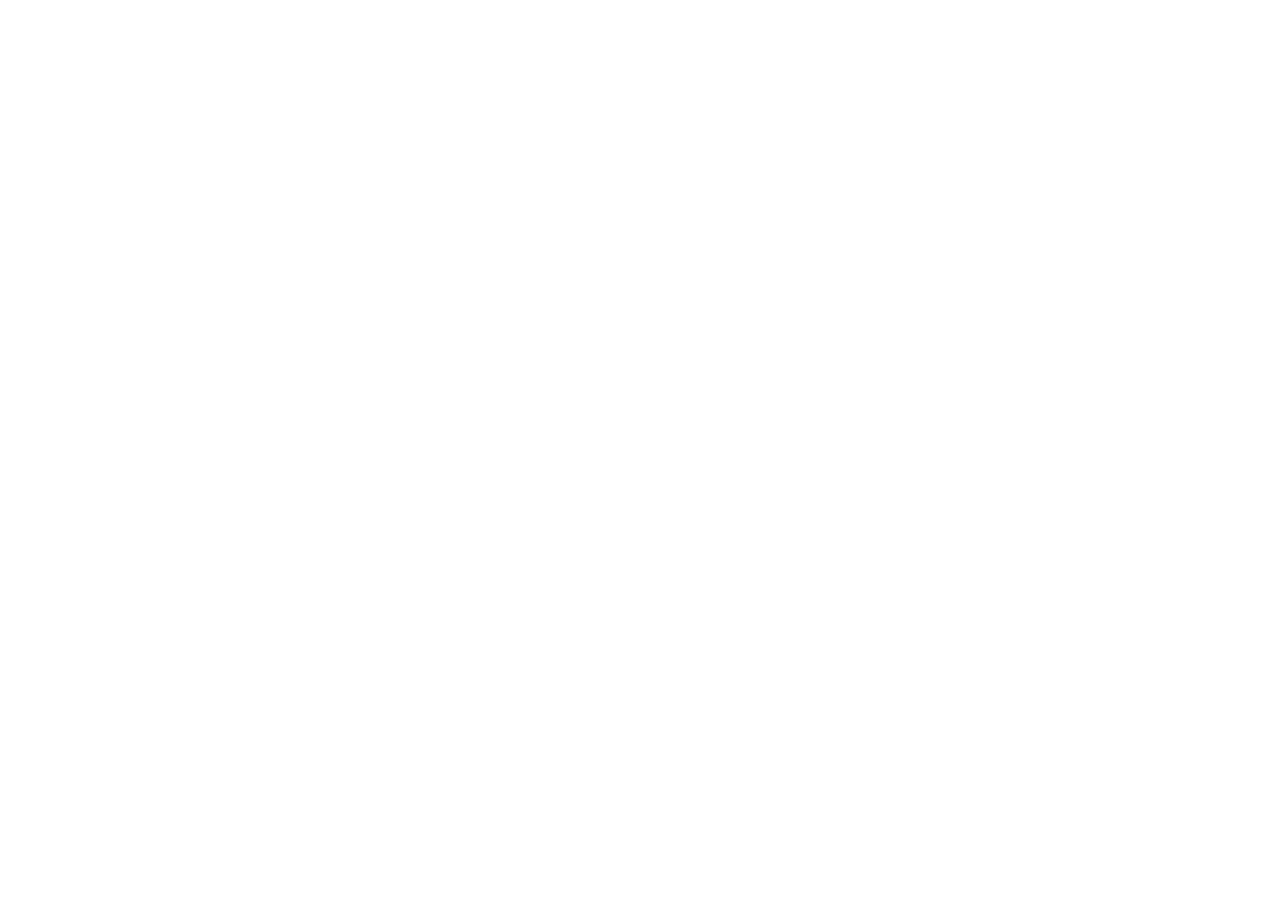
==== login.html @ 01aeedef "新建了大事件项目" ====
<!DOCTYPE html>
<html lang="en">

<head>
    <meta charset="UTF-8">
    <meta http-equiv="X-UA-Compatible" content="IE=edge">
    <meta name="viewport" content="width=device-width, initial-scale=1.0">
    <title>大事件</title>
    <!-- <link rel="stylesheet" href="assets/lib/layui/css/layui.css"> -->
    <link rel="stylesheet" href="/assets/css/login.css">
</head>

<body>


</body>

</html>
---- assets/lib/layui/css/layui.css ----
/** layui-v2.5.5 MIT License By https://www.layui.com */
 .layui-inline,img{display:inline-block;vertical-align:middle}h1,h2,h3,h4,h5,h6{font-weight:400}.layui-edge,.layui-header,.layui-inline,.layui-main{position:relative}.layui-body,.layui-edge,.layui-elip{overflow:hidden}.layui-btn,.layui-edge,.layui-inline,img{vertical-align:middle}.layui-btn,.layui-disabled,.layui-icon,.layui-unselect{-moz-user-select:none;-webkit-user-select:none;-ms-user-select:none}.layui-elip,.layui-form-checkbox span,.layui-form-pane .layui-form-label{text-overflow:ellipsis;white-space:nowrap}.layui-breadcrumb,.layui-tree-btnGroup{visibility:hidden}blockquote,body,button,dd,div,dl,dt,form,h1,h2,h3,h4,h5,h6,input,li,ol,p,pre,td,textarea,th,ul{margin:0;padding:0;-webkit-tap-highlight-color:rgba(0,0,0,0)}a:active,a:hover{outline:0}img{border:none}li{list-style:none}table{border-collapse:collapse;border-spacing:0}h4,h5,h6{font-size:100%}button,input,optgroup,option,select,textarea{font-family:inherit;font-size:inherit;font-style:inherit;font-weight:inherit;outline:0}pre{white-space:pre-wrap;white-space:-moz-pre-wrap;white-space:-pre-wrap;white-space:-o-pre-wrap;word-wrap:break-word}body{line-height:24px;font:14px Helvetica Neue,Helvetica,PingFang SC,Tahoma,Arial,sans-serif}hr{height:1px;margin:10px 0;border:0;clear:both}a{color:#333;text-decoration:none}a:hover{color:#777}a cite{font-style:normal;*cursor:pointer}.layui-border-box,.layui-border-box *{box-sizing:border-box}.layui-box,.layui-box *{box-sizing:content-box}.layui-clear{clear:both;*zoom:1}.layui-clear:after{content:'\20';clear:both;*zoom:1;display:block;height:0}.layui-inline{*display:inline;*zoom:1}.layui-edge{display:inline-block;width:0;height:0;border-width:6px;border-style:dashed;border-color:transparent}.layui-edge-top{top:-4px;border-bottom-color:#999;border-bottom-style:solid}.layui-edge-right{border-left-color:#999;border-left-style:solid}.layui-edge-bottom{top:2px;border-top-color:#999;border-top-style:solid}.layui-edge-left{border-right-color:#999;border-right-style:solid}.layui-disabled,.layui-disabled:hover{color:#d2d2d2!important;cursor:not-allowed!important}.layui-circle{border-radius:100%}.layui-show{display:block!important}.layui-hide{display:none!important}@font-face{font-family:layui-icon;src:url(../font/iconfont.eot?v=250);src:url(../font/iconfont.eot?v=250#iefix) format('embedded-opentype'),url(../font/iconfont.woff2?v=250) format('woff2'),url(../font/iconfont.woff?v=250) format('woff'),url(../font/iconfont.ttf?v=250) format('truetype'),url(../font/iconfont.svg?v=250#layui-icon) format('svg')}.layui-icon{font-family:layui-icon!important;font-size:16px;font-style:normal;-webkit-font-smoothing:antialiased;-moz-osx-font-smoothing:grayscale}.layui-icon-reply-fill:before{content:"\e611"}.layui-icon-set-fill:before{content:"\e614"}.layui-icon-menu-fill:before{content:"\e60f"}.layui-icon-search:before{content:"\e615"}.layui-icon-share:before{content:"\e641"}.layui-icon-set-sm:before{content:"\e620"}.layui-icon-engine:before{content:"\e628"}.layui-icon-close:before{content:"\1006"}.layui-icon-close-fill:before{content:"\1007"}.layui-icon-chart-screen:before{content:"\e629"}.layui-icon-star:before{content:"\e600"}.layui-icon-circle-dot:before{content:"\e617"}.layui-icon-chat:before{content:"\e606"}.layui-icon-release:before{content:"\e609"}.layui-icon-list:before{content:"\e60a"}.layui-icon-chart:before{content:"\e62c"}.layui-icon-ok-circle:before{content:"\1005"}.layui-icon-layim-theme:before{content:"\e61b"}.layui-icon-table:before{content:"\e62d"}.layui-icon-right:before{content:"\e602"}.layui-icon-left:before{content:"\e603"}.layui-icon-cart-simple:before{content:"\e698"}.layui-icon-face-cry:before{content:"\e69c"}.layui-icon-face-smile:before{content:"\e6af"}.layui-icon-survey:before{content:"\e6b2"}.layui-icon-tree:before{content:"\e62e"}.layui-icon-upload-circle:before{content:"\e62f"}.layui-icon-add-circle:before{content:"\e61f"}.layui-icon-download-circle:before{content:"\e601"}.layui-icon-templeate-1:before{content:"\e630"}.layui-icon-util:before{content:"\e631"}.layui-icon-face-surprised:before{content:"\e664"}.layui-icon-edit:before{content:"\e642"}.layui-icon-speaker:before{content:"\e645"}.layui-icon-down:before{content:"\e61a"}.layui-icon-file:before{content:"\e621"}.layui-icon-layouts:before{content:"\e632"}.layui-icon-rate-half:before{content:"\e6c9"}.layui-icon-add-circle-fine:before{content:"\e608"}.layui-icon-prev-circle:before{content:"\e633"}.layui-icon-read:before{content:"\e705"}.layui-icon-404:before{content:"\e61c"}.layui-icon-carousel:before{content:"\e634"}.layui-icon-help:before{content:"\e607"}.layui-icon-code-circle:before{content:"\e635"}.layui-icon-water:before{content:"\e636"}.layui-icon-username:before{content:"\e66f"}.layui-icon-find-fill:before{content:"\e670"}.layui-icon-about:before{content:"\e60b"}.layui-icon-location:before{content:"\e715"}.layui-icon-up:before{content:"\e619"}.layui-icon-pause:before{content:"\e651"}.layui-icon-date:before{content:"\e637"}.layui-icon-layim-uploadfile:before{content:"\e61d"}.layui-icon-delete:before{content:"\e640"}.layui-icon-play:before{content:"\e652"}.layui-icon-top:before{content:"\e604"}.layui-icon-friends:before{content:"\e612"}.layui-icon-refresh-3:before{content:"\e9aa"}.layui-icon-ok:before{content:"\e605"}.layui-icon-layer:before{content:"\e638"}.layui-icon-face-smile-fine:before{content:"\e60c"}.layui-icon-dollar:before{content:"\e659"}.layui-icon-group:before{content:"\e613"}.layui-icon-layim-download:before{content:"\e61e"}.layui-icon-picture-fine:before{content:"\e60d"}.layui-icon-link:before{content:"\e64c"}.layui-icon-diamond:before{content:"\e735"}.layui-icon-log:before{content:"\e60e"}.layui-icon-rate-solid:before{content:"\e67a"}.layui-icon-fonts-del:before{content:"\e64f"}.layui-icon-unlink:before{content:"\e64d"}.layui-icon-fonts-clear:before{content:"\e639"}.layui-icon-triangle-r:before{content:"\e623"}.layui-icon-circle:before{content:"\e63f"}.layui-icon-radio:before{content:"\e643"}.layui-icon-align-center:before{content:"\e647"}.layui-icon-align-right:before{content:"\e648"}.layui-icon-align-left:before{content:"\e649"}.layui-icon-loading-1:before{content:"\e63e"}.layui-icon-return:before{content:"\e65c"}.layui-icon-fonts-strong:before{content:"\e62b"}.layui-icon-upload:before{content:"\e67c"}.layui-icon-dialogue:before{content:"\e63a"}.layui-icon-video:before{content:"\e6ed"}.layui-icon-headset:before{content:"\e6fc"}.layui-icon-cellphone-fine:before{content:"\e63b"}.layui-icon-add-1:before{content:"\e654"}.layui-icon-face-smile-b:before{content:"\e650"}.layui-icon-fonts-html:before{content:"\e64b"}.layui-icon-form:before{content:"\e63c"}.layui-icon-cart:before{content:"\e657"}.layui-icon-camera-fill:before{content:"\e65d"}.layui-icon-tabs:before{content:"\e62a"}.layui-icon-fonts-code:before{content:"\e64e"}.layui-icon-fire:before{content:"\e756"}.layui-icon-set:before{content:"\e716"}.layui-icon-fonts-u:before{content:"\e646"}.layui-icon-triangle-d:before{content:"\e625"}.layui-icon-tips:before{content:"\e702"}.layui-icon-picture:before{content:"\e64a"}.layui-icon-more-vertical:before{content:"\e671"}.layui-icon-flag:before{content:"\e66c"}.layui-icon-loading:before{content:"\e63d"}.layui-icon-fonts-i:before{content:"\e644"}.layui-icon-refresh-1:before{content:"\e666"}.layui-icon-rmb:before{content:"\e65e"}.layui-icon-home:before{content:"\e68e"}.layui-icon-user:before{content:"\e770"}.layui-icon-notice:before{content:"\e667"}.layui-icon-login-weibo:before{content:"\e675"}.layui-icon-voice:before{content:"\e688"}.layui-icon-upload-drag:before{content:"\e681"}.layui-icon-login-qq:before{content:"\e676"}.layui-icon-snowflake:before{content:"\e6b1"}.layui-icon-file-b:before{content:"\e655"}.layui-icon-template:before{content:"\e663"}.layui-icon-auz:before{content:"\e672"}.layui-icon-console:before{content:"\e665"}.layui-icon-app:before{content:"\e653"}.layui-icon-prev:before{content:"\e65a"}.layui-icon-website:before{content:"\e7ae"}.layui-icon-next:before{content:"\e65b"}.layui-icon-component:before{content:"\e857"}.layui-icon-more:before{content:"\e65f"}.layui-icon-login-wechat:before{content:"\e677"}.layui-icon-shrink-right:before{content:"\e668"}.layui-icon-spread-left:before{content:"\e66b"}.layui-icon-camera:before{content:"\e660"}.layui-icon-note:before{content:"\e66e"}.layui-icon-refresh:before{content:"\e669"}.layui-icon-female:before{content:"\e661"}.layui-icon-male:before{content:"\e662"}.layui-icon-password:before{content:"\e673"}.layui-icon-senior:before{content:"\e674"}.layui-icon-theme:before{content:"\e66a"}.layui-icon-tread:before{content:"\e6c5"}.layui-icon-praise:before{content:"\e6c6"}.layui-icon-star-fill:before{content:"\e658"}.layui-icon-rate:before{content:"\e67b"}.layui-icon-template-1:before{content:"\e656"}.layui-icon-vercode:before{content:"\e679"}.layui-icon-cellphone:before{content:"\e678"}.layui-icon-screen-full:before{content:"\e622"}.layui-icon-screen-restore:before{content:"\e758"}.layui-icon-cols:before{content:"\e610"}.layui-icon-export:before{content:"\e67d"}.layui-icon-print:before{content:"\e66d"}.layui-icon-slider:before{content:"\e714"}.layui-icon-addition:before{content:"\e624"}.layui-icon-subtraction:before{content:"\e67e"}.layui-icon-service:before{content:"\e626"}.layui-icon-transfer:before{content:"\e691"}.layui-main{width:1140px;margin:0 auto}.layui-header{z-index:1000;height:60px}.layui-header a:hover{transition:all .5s;-webkit-transition:all .5s}.layui-side{position:fixed;left:0;top:0;bottom:0;z-index:999;width:200px;overflow-x:hidden}.layui-side-scroll{position:relative;width:220px;height:100%;overflow-x:hidden}.layui-body{position:absolute;left:200px;right:0;top:0;bottom:0;z-index:998;width:auto;overflow-y:auto;box-sizing:border-box}.layui-layout-body{overflow:hidden}.layui-layout-admin .layui-header{background-color:#23262E}.layui-layout-admin .layui-side{top:60px;width:200px;overflow-x:hidden}.layui-layout-admin .layui-body{position:fixed;top:60px;bottom:44px}.layui-layout-admin .layui-main{width:auto;margin:0 15px}.layui-layout-admin .layui-footer{position:fixed;left:200px;right:0;bottom:0;height:44px;line-height:44px;padding:0 15px;background-color:#eee}.layui-layout-admin .layui-logo{position:absolute;left:0;top:0;width:200px;height:100%;line-height:60px;text-align:center;color:#009688;font-size:16px}.layui-layout-admin .layui-header .layui-nav{background:0 0}.layui-layout-left{position:absolute!important;left:200px;top:0}.layui-layout-right{position:absolute!important;right:0;top:0}.layui-container{position:relative;margin:0 auto;padding:0 15px;box-sizing:border-box}.layui-fluid{position:relative;margin:0 auto;padding:0 15px}.layui-row:after,.layui-row:before{content:'';display:block;clear:both}.layui-col-lg1,.layui-col-lg10,.layui-col-lg11,.layui-col-lg12,.layui-col-lg2,.layui-col-lg3,.layui-col-lg4,.layui-col-lg5,.layui-col-lg6,.layui-col-lg7,.layui-col-lg8,.layui-col-lg9,.layui-col-md1,.layui-col-md10,.layui-col-md11,.layui-col-md12,.layui-col-md2,.layui-col-md3,.layui-col-md4,.layui-col-md5,.layui-col-md6,.layui-col-md7,.layui-col-md8,.layui-col-md9,.layui-col-sm1,.layui-col-sm10,.layui-col-sm11,.layui-col-sm12,.layui-col-sm2,.layui-col-sm3,.layui-col-sm4,.layui-col-sm5,.layui-col-sm6,.layui-col-sm7,.layui-col-sm8,.layui-col-sm9,.layui-col-xs1,.layui-col-xs10,.layui-col-xs11,.layui-col-xs12,.layui-col-xs2,.layui-col-xs3,.layui-col-xs4,.layui-col-xs5,.layui-col-xs6,.layui-col-xs7,.layui-col-xs8,.layui-col-xs9{position:relative;display:block;box-sizing:border-box}.layui-col-xs1,.layui-col-xs10,.layui-col-xs11,.layui-col-xs12,.layui-col-xs2,.layui-col-xs3,.layui-col-xs4,.layui-col-xs5,.layui-col-xs6,.layui-col-xs7,.layui-col-xs8,.layui-col-xs9{float:left}.layui-col-xs1{width:8.33333333%}.layui-col-xs2{width:16.66666667%}.layui-col-xs3{width:25%}.layui-col-xs4{width:33.33333333%}.layui-col-xs5{width:41.66666667%}.layui-col-xs6{width:50%}.layui-col-xs7{width:58.33333333%}.layui-col-xs8{width:66.66666667%}.layui-col-xs9{width:75%}.layui-col-xs10{width:83.33333333%}.layui-col-xs11{width:91.66666667%}.layui-col-xs12{width:100%}.layui-col-xs-offset1{margin-left:8.33333333%}.layui-col-xs-offset2{margin-left:16.66666667%}.layui-col-xs-offset3{margin-left:25%}.layui-col-xs-offset4{margin-left:33.33333333%}.layui-col-xs-offset5{margin-left:41.66666667%}.layui-col-xs-offset6{margin-left:50%}.layui-col-xs-offset7{margin-left:58.33333333%}.layui-col-xs-offset8{margin-left:66.66666667%}.layui-col-xs-offset9{margin-left:75%}.layui-col-xs-offset10{margin-left:83.33333333%}.layui-col-xs-offset11{margin-left:91.66666667%}.layui-col-xs-offset12{margin-left:100%}@media screen and (max-width:768px){.layui-hide-xs{display:none!important}.layui-show-xs-block{display:block!important}.layui-show-xs-inline{display:inline!important}.layui-show-xs-inline-block{display:inline-block!important}}@media screen and (min-width:768px){.layui-container{width:750px}.layui-hide-sm{display:none!important}.layui-show-sm-block{display:block!important}.layui-show-sm-inline{display:inline!important}.layui-show-sm-inline-block{display:inline-block!important}.layui-col-sm1,.layui-col-sm10,.layui-col-sm11,.layui-col-sm12,.layui-col-sm2,.layui-col-sm3,.layui-col-sm4,.layui-col-sm5,.layui-col-sm6,.layui-col-sm7,.layui-col-sm8,.layui-col-sm9{float:left}.layui-col-sm1{width:8.33333333%}.layui-col-sm2{width:16.66666667%}.layui-col-sm3{width:25%}.layui-col-sm4{width:33.33333333%}.layui-col-sm5{width:41.66666667%}.layui-col-sm6{width:50%}.layui-col-sm7{width:58.33333333%}.layui-col-sm8{width:66.66666667%}.layui-col-sm9{width:75%}.layui-col-sm10{width:83.33333333%}.layui-col-sm11{width:91.66666667%}.layui-col-sm12{width:100%}.layui-col-sm-offset1{margin-left:8.33333333%}.layui-col-sm-offset2{margin-left:16.66666667%}.layui-col-sm-offset3{margin-left:25%}.layui-col-sm-offset4{margin-left:33.33333333%}.layui-col-sm-offset5{margin-left:41.66666667%}.layui-col-sm-offset6{margin-left:50%}.layui-col-sm-offset7{margin-left:58.33333333%}.layui-col-sm-offset8{margin-left:66.66666667%}.layui-col-sm-offset9{margin-left:75%}.layui-col-sm-offset10{margin-left:83.33333333%}.layui-col-sm-offset11{margin-left:91.66666667%}.layui-col-sm-offset12{margin-left:100%}}@media screen and (min-width:992px){.layui-container{width:970px}.layui-hide-md{display:none!important}.layui-show-md-block{display:block!important}.layui-show-md-inline{display:inline!important}.layui-show-md-inline-block{display:inline-block!important}.layui-col-md1,.layui-col-md10,.layui-col-md11,.layui-col-md12,.layui-col-md2,.layui-col-md3,.layui-col-md4,.layui-col-md5,.layui-col-md6,.layui-col-md7,.layui-col-md8,.layui-col-md9{float:left}.layui-col-md1{width:8.33333333%}.layui-col-md2{width:16.66666667%}.layui-col-md3{width:25%}.layui-col-md4{width:33.33333333%}.layui-col-md5{width:41.66666667%}.layui-col-md6{width:50%}.layui-col-md7{width:58.33333333%}.layui-col-md8{width:66.66666667%}.layui-col-md9{width:75%}.layui-col-md10{width:83.33333333%}.layui-col-md11{width:91.66666667%}.layui-col-md12{width:100%}.layui-col-md-offset1{margin-left:8.33333333%}.layui-col-md-offset2{margin-left:16.66666667%}.layui-col-md-offset3{margin-left:25%}.layui-col-md-offset4{margin-left:33.33333333%}.layui-col-md-offset5{margin-left:41.66666667%}.layui-col-md-offset6{margin-left:50%}.layui-col-md-offset7{margin-left:58.33333333%}.layui-col-md-offset8{margin-left:66.66666667%}.layui-col-md-offset9{margin-left:75%}.layui-col-md-offset10{margin-left:83.33333333%}.layui-col-md-offset11{margin-left:91.66666667%}.layui-col-md-offset12{margin-left:100%}}@media screen and (min-width:1200px){.layui-container{width:1170px}.layui-hide-lg{display:none!important}.layui-show-lg-block{display:block!important}.layui-show-lg-inline{display:inline!important}.layui-show-lg-inline-block{display:inline-block!important}.layui-col-lg1,.layui-col-lg10,.layui-col-lg11,.layui-col-lg12,.layui-col-lg2,.layui-col-lg3,.layui-col-lg4,.layui-col-lg5,.layui-col-lg6,.layui-col-lg7,.layui-col-lg8,.layui-col-lg9{float:left}.layui-col-lg1{width:8.33333333%}.layui-col-lg2{width:16.66666667%}.layui-col-lg3{width:25%}.layui-col-lg4{width:33.33333333%}.layui-col-lg5{width:41.66666667%}.layui-col-lg6{width:50%}.layui-col-lg7{width:58.33333333%}.layui-col-lg8{width:66.66666667%}.layui-col-lg9{width:75%}.layui-col-lg10{width:83.33333333%}.layui-col-lg11{width:91.66666667%}.layui-col-lg12{width:100%}.layui-col-lg-offset1{margin-left:8.33333333%}.layui-col-lg-offset2{margin-left:16.66666667%}.layui-col-lg-offset3{margin-left:25%}.layui-col-lg-offset4{margin-left:33.33333333%}.layui-col-lg-offset5{margin-left:41.66666667%}.layui-col-lg-offset6{margin-left:50%}.layui-col-lg-offset7{margin-left:58.33333333%}.layui-col-lg-offset8{margin-left:66.66666667%}.layui-col-lg-offset9{margin-left:75%}.layui-col-lg-offset10{margin-left:83.33333333%}.layui-col-lg-offset11{margin-left:91.66666667%}.layui-col-lg-offset12{margin-left:100%}}.layui-col-space1{margin:-.5px}.layui-col-space1>*{padding:.5px}.layui-col-space3{margin:-1.5px}.layui-col-space3>*{padding:1.5px}.layui-col-space5{margin:-2.5px}.layui-col-space5>*{padding:2.5px}.layui-col-space8{margin:-3.5px}.layui-col-space8>*{padding:3.5px}.layui-col-space10{margin:-5px}.layui-col-space10>*{padding:5px}.layui-col-space12{margin:-6px}.layui-col-space12>*{padding:6px}.layui-col-space15{margin:-7.5px}.layui-col-space15>*{padding:7.5px}.layui-col-space18{margin:-9px}.layui-col-space18>*{padding:9px}.layui-col-space20{margin:-10px}.layui-col-space20>*{padding:10px}.layui-col-space22{margin:-11px}.layui-col-space22>*{padding:11px}.layui-col-space25{margin:-12.5px}.layui-col-space25>*{padding:12.5px}.layui-col-space30{margin:-15px}.layui-col-space30>*{padding:15px}.layui-btn,.layui-input,.layui-select,.layui-textarea,.layui-upload-button{outline:0;-webkit-appearance:none;transition:all .3s;-webkit-transition:all .3s;box-sizing:border-box}.layui-elem-quote{margin-bottom:10px;padding:15px;line-height:22px;border-left:5px solid #009688;border-radius:0 2px 2px 0;background-color:#f2f2f2}.layui-quote-nm{border-style:solid;border-width:1px 1px 1px 5px;background:0 0}.layui-elem-field{margin-bottom:10px;padding:0;border-width:1px;border-style:solid}.layui-elem-field legend{margin-left:20px;padding:0 10px;font-size:20px;font-weight:300}.layui-field-title{margin:10px 0 20px;border-width:1px 0 0}.layui-field-box{padding:10px 15px}.layui-field-title .layui-field-box{padding:10px 0}.layui-progress{position:relative;height:6px;border-radius:20px;background-color:#e2e2e2}.layui-progress-bar{position:absolute;left:0;top:0;width:0;max-width:100%;height:6px;border-radius:20px;text-align:right;background-color:#5FB878;transition:all .3s;-webkit-transition:all .3s}.layui-progress-big,.layui-progress-big .layui-progress-bar{height:18px;line-height:18px}.layui-progress-text{position:relative;top:-20px;line-height:18px;font-size:12px;color:#666}.layui-progress-big .layui-progress-text{position:static;padding:0 10px;color:#fff}.layui-collapse{border-width:1px;border-style:solid;border-radius:2px}.layui-colla-content,.layui-colla-item{border-top-width:1px;border-top-style:solid}.layui-colla-item:first-child{border-top:none}.layui-colla-title{position:relative;height:42px;line-height:42px;padding:0 15px 0 35px;color:#333;background-color:#f2f2f2;cursor:pointer;font-size:14px;overflow:hidden}.layui-colla-content{display:none;padding:10px 15px;line-height:22px;color:#666}.layui-colla-icon{position:absolute;left:15px;top:0;font-size:14px}.layui-card{margin-bottom:15px;border-radius:2px;background-color:#fff;box-shadow:0 1px 2px 0 rgba(0,0,0,.05)}.layui-card:last-child{margin-bottom:0}.layui-card-header{position:relative;height:42px;line-height:42px;padding:0 15px;border-bottom:1px solid #f6f6f6;color:#333;border-radius:2px 2px 0 0;font-size:14px}.layui-bg-black,.layui-bg-blue,.layui-bg-cyan,.layui-bg-green,.layui-bg-orange,.layui-bg-red{color:#fff!important}.layui-card-body{position:relative;padding:10px 15px;line-height:24px}.layui-card-body[pad15]{padding:15px}.layui-card-body[pad20]{padding:20px}.layui-card-body .layui-table{margin:5px 0}.layui-card .layui-tab{margin:0}.layui-panel-window{position:relative;padding:15px;border-radius:0;border-top:5px solid #E6E6E6;background-color:#fff}.layui-auxiliar-moving{position:fixed;left:0;right:0;top:0;bottom:0;width:100%;height:100%;background:0 0;z-index:9999999999}.layui-form-label,.layui-form-mid,.layui-form-select,.layui-input-block,.layui-input-inline,.layui-textarea{position:relative}.layui-bg-red{background-color:#FF5722!important}.layui-bg-orange{background-color:#FFB800!important}.layui-bg-green{background-color:#009688!important}.layui-bg-cyan{background-color:#2F4056!important}.layui-bg-blue{background-color:#1E9FFF!important}.layui-bg-black{background-color:#393D49!important}.layui-bg-gray{background-color:#eee!important;color:#666!important}.layui-badge-rim,.layui-colla-content,.layui-colla-item,.layui-collapse,.layui-elem-field,.layui-form-pane .layui-form-item[pane],.layui-form-pane .layui-form-label,.layui-input,.layui-layedit,.layui-layedit-tool,.layui-quote-nm,.layui-select,.layui-tab-bar,.layui-tab-card,.layui-tab-title,.layui-tab-title .layui-this:after,.layui-textarea{border-color:#e6e6e6}.layui-timeline-item:before,hr{background-color:#e6e6e6}.layui-text{line-height:22px;font-size:14px;color:#666}.layui-text h1,.layui-text h2,.layui-text h3{font-weight:500;color:#333}.layui-text h1{font-size:30px}.layui-text h2{font-size:24px}.layui-text h3{font-size:18px}.layui-text a:not(.layui-btn){color:#01AAED}.layui-text a:not(.layui-btn):hover{text-decoration:underline}.layui-text ul{padding:5px 0 5px 15px}.layui-text ul li{margin-top:5px;list-style-type:disc}.layui-text em,.layui-word-aux{color:#999!important;padding:0 5px!important}.layui-btn{display:inline-block;height:38px;line-height:38px;padding:0 18px;background-color:#009688;color:#fff;white-space:nowrap;text-align:center;font-size:14px;border:none;border-radius:2px;cursor:pointer}.layui-btn:hover{opacity:.8;filter:alpha(opacity=80);color:#fff}.layui-btn:active{opacity:1;filter:alpha(opacity=100)}.layui-btn+.layui-btn{margin-left:10px}.layui-btn-container{font-size:0}.layui-btn-container .layui-btn{margin-right:10px;margin-bottom:10px}.layui-btn-container .layui-btn+.layui-btn{margin-left:0}.layui-table .layui-btn-container .layui-btn{margin-bottom:9px}.layui-btn-radius{border-radius:100px}.layui-btn .layui-icon{margin-right:3px;font-size:18px;vertical-align:bottom;vertical-align:middle\9}.layui-btn-primary{border:1px solid #C9C9C9;background-color:#fff;color:#555}.layui-btn-primary:hover{border-color:#009688;color:#333}.layui-btn-normal{background-color:#1E9FFF}.layui-btn-warm{background-color:#FFB800}.layui-btn-danger{background-color:#FF5722}.layui-btn-checked{background-color:#5FB878}.layui-btn-disabled,.layui-btn-disabled:active,.layui-btn-disabled:hover{border:1px solid #e6e6e6;background-color:#FBFBFB;color:#C9C9C9;cursor:not-allowed;opacity:1}.layui-btn-lg{height:44px;line-height:44px;padding:0 25px;font-size:16px}.layui-btn-sm{height:30px;line-height:30px;padding:0 10px;font-size:12px}.layui-btn-sm i{font-size:16px!important}.layui-btn-xs{height:22px;line-height:22px;padding:0 5px;font-size:12px}.layui-btn-xs i{font-size:14px!important}.layui-btn-group{display:inline-block;vertical-align:middle;font-size:0}.layui-btn-group .layui-btn{margin-left:0!important;margin-right:0!important;border-left:1px solid rgba(255,255,255,.5);border-radius:0}.layui-btn-group .layui-btn-primary{border-left:none}.layui-btn-group .layui-btn-primary:hover{border-color:#C9C9C9;color:#009688}.layui-btn-group .layui-btn:first-child{border-left:none;border-radius:2px 0 0 2px}.layui-btn-group .layui-btn-primary:first-child{border-left:1px solid #c9c9c9}.layui-btn-group .layui-btn:last-child{border-radius:0 2px 2px 0}.layui-btn-group .layui-btn+.layui-btn{margin-left:0}.layui-btn-group+.layui-btn-group{margin-left:10px}.layui-btn-fluid{width:100%}.layui-input,.layui-select,.layui-textarea{height:38px;line-height:1.3;line-height:38px\9;border-width:1px;border-style:solid;background-color:#fff;border-radius:2px}.layui-input::-webkit-input-placeholder,.layui-select::-webkit-input-placeholder,.layui-textarea::-webkit-input-placeholder{line-height:1.3}.layui-input,.layui-textarea{display:block;width:100%;padding-left:10px}.layui-input:hover,.layui-textarea:hover{border-color:#D2D2D2!important}.layui-input:focus,.layui-textarea:focus{border-color:#C9C9C9!important}.layui-textarea{min-height:100px;height:auto;line-height:20px;padding:6px 10px;resize:vertical}.layui-select{padding:0 10px}.layui-form input[type=checkbox],.layui-form input[type=radio],.layui-form select{display:none}.layui-form [lay-ignore]{display:initial}.layui-form-item{margin-bottom:15px;clear:both;*zoom:1}.layui-form-item:after{content:'\20';clear:both;*zoom:1;display:block;height:0}.layui-form-label{float:left;display:block;padding:9px 15px;width:80px;font-weight:400;line-height:20px;text-align:right}.layui-form-label-col{display:block;float:none;padding:9px 0;line-height:20px;text-align:left}.layui-form-item .layui-inline{margin-bottom:5px;margin-right:10px}.layui-input-block{margin-left:110px;min-height:36px}.layui-input-inline{display:inline-block;vertical-align:middle}.layui-form-item .layui-input-inline{float:left;width:190px;margin-right:10px}.layui-form-text .layui-input-inline{width:auto}.layui-form-mid{float:left;display:block;padding:9px 0!important;line-height:20px;margin-right:10px}.layui-form-danger+.layui-form-select .layui-input,.layui-form-danger:focus{border-color:#FF5722!important}.layui-form-select .layui-input{padding-right:30px;cursor:pointer}.layui-form-select .layui-edge{position:absolute;right:10px;top:50%;margin-top:-3px;cursor:pointer;border-width:6px;border-top-color:#c2c2c2;border-top-style:solid;transition:all .3s;-webkit-transition:all .3s}.layui-form-select dl{display:none;position:absolute;left:0;top:42px;padding:5px 0;z-index:899;min-width:100%;border:1px solid #d2d2d2;max-height:300px;overflow-y:auto;background-color:#fff;border-radius:2px;box-shadow:0 2px 4px rgba(0,0,0,.12);box-sizing:border-box}.layui-form-select dl dd,.layui-form-select dl dt{padding:0 10px;line-height:36px;white-space:nowrap;overflow:hidden;text-overflow:ellipsis}.layui-form-select dl dt{font-size:12px;color:#999}.layui-form-select dl dd{cursor:pointer}.layui-form-select dl dd:hover{background-color:#f2f2f2;-webkit-transition:.5s all;transition:.5s all}.layui-form-select .layui-select-group dd{padding-left:20px}.layui-form-select dl dd.layui-select-tips{padding-left:10px!important;color:#999}.layui-form-select dl dd.layui-this{background-color:#5FB878;color:#fff}.layui-form-checkbox,.layui-form-select dl dd.layui-disabled{background-color:#fff}.layui-form-selected dl{display:block}.layui-form-checkbox,.layui-form-checkbox *,.layui-form-switch{display:inline-block;vertical-align:middle}.layui-form-selected .layui-edge{margin-top:-9px;-webkit-transform:rotate(180deg);transform:rotate(180deg);margin-top:-3px\9}:root .layui-form-selected .layui-edge{margin-top:-9px\0/IE9}.layui-form-selectup dl{top:auto;bottom:42px}.layui-select-none{margin:5px 0;text-align:center;color:#999}.layui-select-disabled .layui-disabled{border-color:#eee!important}.layui-select-disabled .layui-edge{border-top-color:#d2d2d2}.layui-form-checkbox{position:relative;height:30px;line-height:30px;margin-right:10px;padding-right:30px;cursor:pointer;font-size:0;-webkit-transition:.1s linear;transition:.1s linear;box-sizing:border-box}.layui-form-checkbox span{padding:0 10px;height:100%;font-size:14px;border-radius:2px 0 0 2px;background-color:#d2d2d2;color:#fff;overflow:hidden}.layui-form-checkbox:hover span{background-color:#c2c2c2}.layui-form-checkbox i{position:absolute;right:0;top:0;width:30px;height:28px;border:1px solid #d2d2d2;border-left:none;border-radius:0 2px 2px 0;color:#fff;font-size:20px;text-align:center}.layui-form-checkbox:hover i{border-color:#c2c2c2;color:#c2c2c2}.layui-form-checked,.layui-form-checked:hover{border-color:#5FB878}.layui-form-checked span,.layui-form-checked:hover span{background-color:#5FB878}.layui-form-checked i,.layui-form-checked:hover i{color:#5FB878}.layui-form-item .layui-form-checkbox{margin-top:4px}.layui-form-checkbox[lay-skin=primary]{height:auto!important;line-height:normal!important;min-width:18px;min-height:18px;border:none!important;margin-right:0;padding-left:28px;padding-right:0;background:0 0}.layui-form-checkbox[lay-skin=primary] span{padding-left:0;padding-right:15px;line-height:18px;background:0 0;color:#666}.layui-form-checkbox[lay-skin=primary] i{right:auto;left:0;width:16px;height:16px;line-height:16px;border:1px solid #d2d2d2;font-size:12px;border-radius:2px;background-color:#fff;-webkit-transition:.1s linear;transition:.1s linear}.layui-form-checkbox[lay-skin=primary]:hover i{border-color:#5FB878;color:#fff}.layui-form-checked[lay-skin=primary] i{border-color:#5FB878!important;background-color:#5FB878;color:#fff}.layui-checkbox-disbaled[lay-skin=primary] span{background:0 0!important;color:#c2c2c2}.layui-checkbox-disbaled[lay-skin=primary]:hover i{border-color:#d2d2d2}.layui-form-item .layui-form-checkbox[lay-skin=primary]{margin-top:10px}.layui-form-switch{position:relative;height:22px;line-height:22px;min-width:35px;padding:0 5px;margin-top:8px;border:1px solid #d2d2d2;border-radius:20px;cursor:pointer;background-color:#fff;-webkit-transition:.1s linear;transition:.1s linear}.layui-form-switch i{position:absolute;left:5px;top:3px;width:16px;height:16px;border-radius:20px;background-color:#d2d2d2;-webkit-transition:.1s linear;transition:.1s linear}.layui-form-switch em{position:relative;top:0;width:25px;margin-left:21px;padding:0!important;text-align:center!important;color:#999!important;font-style:normal!important;font-size:12px}.layui-form-onswitch{border-color:#5FB878;background-color:#5FB878}.layui-checkbox-disbaled,.layui-checkbox-disbaled i{border-color:#e2e2e2!important}.layui-form-onswitch i{left:100%;margin-left:-21px;background-color:#fff}.layui-form-onswitch em{margin-left:5px;margin-right:21px;color:#fff!important}.layui-checkbox-disbaled span{background-color:#e2e2e2!important}.layui-checkbox-disbaled:hover i{color:#fff!important}[lay-radio]{display:none}.layui-form-radio,.layui-form-radio *{display:inline-block;vertical-align:middle}.layui-form-radio{line-height:28px;margin:6px 10px 0 0;padding-right:10px;cursor:pointer;font-size:0}.layui-form-radio *{font-size:14px}.layui-form-radio>i{margin-right:8px;font-size:22px;color:#c2c2c2}.layui-form-radio>i:hover,.layui-form-radioed>i{color:#5FB878}.layui-radio-disbaled>i{color:#e2e2e2!important}.layui-form-pane .layui-form-label{width:110px;padding:8px 15px;height:38px;line-height:20px;border-width:1px;border-style:solid;border-radius:2px 0 0 2px;text-align:center;background-color:#FBFBFB;overflow:hidden;box-sizing:border-box}.layui-form-pane .layui-input-inline{margin-left:-1px}.layui-form-pane .layui-input-block{margin-left:110px;left:-1px}.layui-form-pane .layui-input{border-radius:0 2px 2px 0}.layui-form-pane .layui-form-text .layui-form-label{float:none;width:100%;border-radius:2px;box-sizing:border-box;text-align:left}.layui-form-pane .layui-form-text .layui-input-inline{display:block;margin:0;top:-1px;clear:both}.layui-form-pane .layui-form-text .layui-input-block{margin:0;left:0;top:-1px}.layui-form-pane .layui-form-text .layui-textarea{min-height:100px;border-radius:0 0 2px 2px}.layui-form-pane .layui-form-checkbox{margin:4px 0 4px 10px}.layui-form-pane .layui-form-radio,.layui-form-pane .layui-form-switch{margin-top:6px;margin-left:10px}.layui-form-pane .layui-form-item[pane]{position:relative;border-width:1px;border-style:solid}.layui-form-pane .layui-form-item[pane] .layui-form-label{position:absolute;left:0;top:0;height:100%;border-width:0 1px 0 0}.layui-form-pane .layui-form-item[pane] .layui-input-inline{margin-left:110px}@media screen and (max-width:450px){.layui-form-item .layui-form-label{text-overflow:ellipsis;overflow:hidden;white-space:nowrap}.layui-form-item .layui-inline{display:block;margin-right:0;margin-bottom:20px;clear:both}.layui-form-item .layui-inline:after{content:'\20';clear:both;display:block;height:0}.layui-form-item .layui-input-inline{display:block;float:none;left:-3px;width:auto;margin:0 0 10px 112px}.layui-form-item .layui-input-inline+.layui-form-mid{margin-left:110px;top:-5px;padding:0}.layui-form-item .layui-form-checkbox{margin-right:5px;margin-bottom:5px}}.layui-layedit{border-width:1px;border-style:solid;border-radius:2px}.layui-layedit-tool{padding:3px 5px;border-bottom-width:1px;border-bottom-style:solid;font-size:0}.layedit-tool-fixed{position:fixed;top:0;border-top:1px solid #e2e2e2}.layui-layedit-tool .layedit-tool-mid,.layui-layedit-tool .layui-icon{display:inline-block;vertical-align:middle;text-align:center;font-size:14px}.layui-layedit-tool .layui-icon{position:relative;width:32px;height:30px;line-height:30px;margin:3px 5px;color:#777;cursor:pointer;border-radius:2px}.layui-layedit-tool .layui-icon:hover{color:#393D49}.layui-layedit-tool .layui-icon:active{color:#000}.layui-layedit-tool .layedit-tool-active{background-color:#e2e2e2;color:#000}.layui-layedit-tool .layui-disabled,.layui-layedit-tool .layui-disabled:hover{color:#d2d2d2;cursor:not-allowed}.layui-layedit-tool .layedit-tool-mid{width:1px;height:18px;margin:0 10px;background-color:#d2d2d2}.layedit-tool-html{width:50px!important;font-size:30px!important}.layedit-tool-b,.layedit-tool-code,.layedit-tool-help{font-size:16px!important}.layedit-tool-d,.layedit-tool-face,.layedit-tool-image,.layedit-tool-unlink{font-size:18px!important}.layedit-tool-image input{position:absolute;font-size:0;left:0;top:0;width:100%;height:100%;opacity:.01;filter:Alpha(opacity=1);cursor:pointer}.layui-layedit-iframe iframe{display:block;width:100%}#LAY_layedit_code{overflow:hidden}.layui-laypage{display:inline-block;*display:inline;*zoom:1;vertical-align:middle;margin:10px 0;font-size:0}.layui-laypage>a:first-child,.layui-laypage>a:first-child em{border-radius:2px 0 0 2px}.layui-laypage>a:last-child,.layui-laypage>a:last-child em{border-radius:0 2px 2px 0}.layui-laypage>:first-child{margin-left:0!important}.layui-laypage>:last-child{margin-right:0!important}.layui-laypage a,.layui-laypage button,.layui-laypage input,.layui-laypage select,.layui-laypage span{border:1px solid #e2e2e2}.layui-laypage a,.layui-laypage span{display:inline-block;*display:inline;*zoom:1;vertical-align:middle;padding:0 15px;height:28px;line-height:28px;margin:0 -1px 5px 0;background-color:#fff;color:#333;font-size:12px}.layui-flow-more a *,.layui-laypage input,.layui-table-view select[lay-ignore]{display:inline-block}.layui-laypage a:hover{color:#009688}.layui-laypage em{font-style:normal}.layui-laypage .layui-laypage-spr{color:#999;font-weight:700}.layui-laypage a{text-decoration:none}.layui-laypage .layui-laypage-curr{position:relative}.layui-laypage .layui-laypage-curr em{position:relative;color:#fff}.layui-laypage .layui-laypage-curr .layui-laypage-em{position:absolute;left:-1px;top:-1px;padding:1px;width:100%;height:100%;background-color:#009688}.layui-laypage-em{border-radius:2px}.layui-laypage-next em,.layui-laypage-prev em{font-family:Sim sun;font-size:16px}.layui-laypage .layui-laypage-count,.layui-laypage .layui-laypage-limits,.layui-laypage .layui-laypage-refresh,.layui-laypage .layui-laypage-skip{margin-left:10px;margin-right:10px;padding:0;border:none}.layui-laypage .layui-laypage-limits,.layui-laypage .layui-laypage-refresh{vertical-align:top}.layui-laypage .layui-laypage-refresh i{font-size:18px;cursor:pointer}.layui-laypage select{height:22px;padding:3px;border-radius:2px;cursor:pointer}.layui-laypage .layui-laypage-skip{height:30px;line-height:30px;color:#999}.layui-laypage button,.layui-laypage input{height:30px;line-height:30px;border-radius:2px;vertical-align:top;background-color:#fff;box-sizing:border-box}.layui-laypage input{width:40px;margin:0 10px;padding:0 3px;text-align:center}.layui-laypage input:focus,.layui-laypage select:focus{border-color:#009688!important}.layui-laypage button{margin-left:10px;padding:0 10px;cursor:pointer}.layui-table,.layui-table-view{margin:10px 0}.layui-flow-more{margin:10px 0;text-align:center;color:#999;font-size:14px}.layui-flow-more a{height:32px;line-height:32px}.layui-flow-more a *{vertical-align:top}.layui-flow-more a cite{padding:0 20px;border-radius:3px;background-color:#eee;color:#333;font-style:normal}.layui-flow-more a cite:hover{opacity:.8}.layui-flow-more a i{font-size:30px;color:#737383}.layui-table{width:100%;background-color:#fff;color:#666}.layui-table tr{transition:all .3s;-webkit-transition:all .3s}.layui-table th{text-align:left;font-weight:400}.layui-table tbody tr:hover,.layui-table thead tr,.layui-table-click,.layui-table-header,.layui-table-hover,.layui-table-mend,.layui-table-patch,.layui-table-tool,.layui-table-total,.layui-table-total tr,.layui-table[lay-even] tr:nth-child(even){background-color:#f2f2f2}.layui-table td,.layui-table th,.layui-table-col-set,.layui-table-fixed-r,.layui-table-grid-down,.layui-table-header,.layui-table-page,.layui-table-tips-main,.layui-table-tool,.layui-table-total,.layui-table-view,.layui-table[lay-skin=line],.layui-table[lay-skin=row]{border-width:1px;border-style:solid;border-color:#e6e6e6}.layui-table td,.layui-table th{position:relative;padding:9px 15px;min-height:20px;line-height:20px;font-size:14px}.layui-table[lay-skin=line] td,.layui-table[lay-skin=line] th{border-width:0 0 1px}.layui-table[lay-skin=row] td,.layui-table[lay-skin=row] th{border-width:0 1px 0 0}.layui-table[lay-skin=nob] td,.layui-table[lay-skin=nob] th{border:none}.layui-table img{max-width:100px}.layui-table[lay-size=lg] td,.layui-table[lay-size=lg] th{padding:15px 30px}.layui-table-view .layui-table[lay-size=lg] .layui-table-cell{height:40px;line-height:40px}.layui-table[lay-size=sm] td,.layui-table[lay-size=sm] th{font-size:12px;padding:5px 10px}.layui-table-view .layui-table[lay-size=sm] .layui-table-cell{height:20px;line-height:20px}.layui-table[lay-data]{display:none}.layui-table-box{position:relative;overflow:hidden}.layui-table-view .layui-table{position:relative;width:auto;margin:0}.layui-table-view .layui-table[lay-skin=line]{border-width:0 1px 0 0}.layui-table-view .layui-table[lay-skin=row]{border-width:0 0 1px}.layui-table-view .layui-table td,.layui-table-view .layui-table th{padding:5px 0;border-top:none;border-left:none}.layui-table-view .layui-table th.layui-unselect .layui-table-cell span{cursor:pointer}.layui-table-view .layui-table td{cursor:default}.layui-table-view .layui-table td[data-edit=text]{cursor:text}.layui-table-view .layui-form-checkbox[lay-skin=primary] i{width:18px;height:18px}.layui-table-view .layui-form-radio{line-height:0;padding:0}.layui-table-view .layui-form-radio>i{margin:0;font-size:20px}.layui-table-init{position:absolute;left:0;top:0;width:100%;height:100%;text-align:center;z-index:110}.layui-table-init .layui-icon{position:absolute;left:50%;top:50%;margin:-15px 0 0 -15px;font-size:30px;color:#c2c2c2}.layui-table-header{border-width:0 0 1px;overflow:hidden}.layui-table-header .layui-table{margin-bottom:-1px}.layui-table-tool .layui-inline[lay-event]{position:relative;width:26px;height:26px;padding:5px;line-height:16px;margin-right:10px;text-align:center;color:#333;border:1px solid #ccc;cursor:pointer;-webkit-transition:.5s all;transition:.5s all}.layui-table-tool .layui-inline[lay-event]:hover{border:1px solid #999}.layui-table-tool-temp{padding-right:120px}.layui-table-tool-self{position:absolute;right:17px;top:10px}.layui-table-tool .layui-table-tool-self .layui-inline[lay-event]{margin:0 0 0 10px}.layui-table-tool-panel{position:absolute;top:29px;left:-1px;padding:5px 0;min-width:150px;min-height:40px;border:1px solid #d2d2d2;text-align:left;overflow-y:auto;background-color:#fff;box-shadow:0 2px 4px rgba(0,0,0,.12)}.layui-table-cell,.layui-table-tool-panel li{overflow:hidden;text-overflow:ellipsis;white-space:nowrap}.layui-table-tool-panel li{padding:0 10px;line-height:30px;-webkit-transition:.5s all;transition:.5s all}.layui-table-tool-panel li .layui-form-checkbox[lay-skin=primary]{width:100%;padding-left:28px}.layui-table-tool-panel li:hover{background-color:#f2f2f2}.layui-table-tool-panel li .layui-form-checkbox[lay-skin=primary] i{position:absolute;left:0;top:0}.layui-table-tool-panel li .layui-form-checkbox[lay-skin=primary] span{padding:0}.layui-table-tool .layui-table-tool-self .layui-table-tool-panel{left:auto;right:-1px}.layui-table-col-set{position:absolute;right:0;top:0;width:20px;height:100%;border-width:0 0 0 1px;background-color:#fff}.layui-table-sort{width:10px;height:20px;margin-left:5px;cursor:pointer!important}.layui-table-sort .layui-edge{position:absolute;left:5px;border-width:5px}.layui-table-sort .layui-table-sort-asc{top:3px;border-top:none;border-bottom-style:solid;border-bottom-color:#b2b2b2}.layui-table-sort .layui-table-sort-asc:hover{border-bottom-color:#666}.layui-table-sort .layui-table-sort-desc{bottom:5px;border-bottom:none;border-top-style:solid;border-top-color:#b2b2b2}.layui-table-sort .layui-table-sort-desc:hover{border-top-color:#666}.layui-table-sort[lay-sort=asc] .layui-table-sort-asc{border-bottom-color:#000}.layui-table-sort[lay-sort=desc] .layui-table-sort-desc{border-top-color:#000}.layui-table-cell{height:28px;line-height:28px;padding:0 15px;position:relative;box-sizing:border-box}.layui-table-cell .layui-form-checkbox[lay-skin=primary]{top:-1px;padding:0}.layui-table-cell .layui-table-link{color:#01AAED}.laytable-cell-checkbox,.laytable-cell-numbers,.laytable-cell-radio,.laytable-cell-space{padding:0;text-align:center}.layui-table-body{position:relative;overflow:auto;margin-right:-1px;margin-bottom:-1px}.layui-table-body .layui-none{line-height:26px;padding:15px;text-align:center;color:#999}.layui-table-fixed{position:absolute;left:0;top:0;z-index:101}.layui-table-fixed .layui-table-body{overflow:hidden}.layui-table-fixed-l{box-shadow:0 -1px 8px rgba(0,0,0,.08)}.layui-table-fixed-r{left:auto;right:-1px;border-width:0 0 0 1px;box-shadow:-1px 0 8px rgba(0,0,0,.08)}.layui-table-fixed-r .layui-table-header{position:relative;overflow:visible}.layui-table-mend{position:absolute;right:-49px;top:0;height:100%;width:50px}.layui-table-tool{position:relative;z-index:890;width:100%;min-height:50px;line-height:30px;padding:10px 15px;border-width:0 0 1px}.layui-table-tool .layui-btn-container{margin-bottom:-10px}.layui-table-page,.layui-table-total{border-width:1px 0 0;margin-bottom:-1px;overflow:hidden}.layui-table-page{position:relative;width:100%;padding:7px 7px 0;height:41px;font-size:12px;white-space:nowrap}.layui-table-page>div{height:26px}.layui-table-page .layui-laypage{margin:0}.layui-table-page .layui-laypage a,.layui-table-page .layui-laypage span{height:26px;line-height:26px;margin-bottom:10px;border:none;background:0 0}.layui-table-page .layui-laypage a,.layui-table-page .layui-laypage span.layui-laypage-curr{padding:0 12px}.layui-table-page .layui-laypage span{margin-left:0;padding:0}.layui-table-page .layui-laypage .layui-laypage-prev{margin-left:-7px!important}.layui-table-page .layui-laypage .layui-laypage-curr .layui-laypage-em{left:0;top:0;padding:0}.layui-table-page .layui-laypage button,.layui-table-page .layui-laypage input{height:26px;line-height:26px}.layui-table-page .layui-laypage input{width:40px}.layui-table-page .layui-laypage button{padding:0 10px}.layui-table-page select{height:18px}.layui-table-patch .layui-table-cell{padding:0;width:30px}.layui-table-edit{position:absolute;left:0;top:0;width:100%;height:100%;padding:0 14px 1px;border-radius:0;box-shadow:1px 1px 20px rgba(0,0,0,.15)}.layui-table-edit:focus{border-color:#5FB878!important}select.layui-table-edit{padding:0 0 0 10px;border-color:#C9C9C9}.layui-table-view .layui-form-checkbox,.layui-table-view .layui-form-radio,.layui-table-view .layui-form-switch{top:0;margin:0;box-sizing:content-box}.layui-table-view .layui-form-checkbox{top:-1px;height:26px;line-height:26px}.layui-table-view .layui-form-checkbox i{height:26px}.layui-table-grid .layui-table-cell{overflow:visible}.layui-table-grid-down{position:absolute;top:0;right:0;width:26px;height:100%;padding:5px 0;border-width:0 0 0 1px;text-align:center;background-color:#fff;color:#999;cursor:pointer}.layui-table-grid-down .layui-icon{position:absolute;top:50%;left:50%;margin:-8px 0 0 -8px}.layui-table-grid-down:hover{background-color:#fbfbfb}body .layui-table-tips .layui-layer-content{background:0 0;padding:0;box-shadow:0 1px 6px rgba(0,0,0,.12)}.layui-table-tips-main{margin:-44px 0 0 -1px;max-height:150px;padding:8px 15px;font-size:14px;overflow-y:scroll;background-color:#fff;color:#666}.layui-table-tips-c{position:absolute;right:-3px;top:-13px;width:20px;height:20px;padding:3px;cursor:pointer;background-color:#666;border-radius:50%;color:#fff}.layui-table-tips-c:hover{background-color:#777}.layui-table-tips-c:before{position:relative;right:-2px}.layui-upload-file{display:none!important;opacity:.01;filter:Alpha(opacity=1)}.layui-upload-drag,.layui-upload-form,.layui-upload-wrap{display:inline-block}.layui-upload-list{margin:10px 0}.layui-upload-choose{padding:0 10px;color:#999}.layui-upload-drag{position:relative;padding:30px;border:1px dashed #e2e2e2;background-color:#fff;text-align:center;cursor:pointer;color:#999}.layui-upload-drag .layui-icon{font-size:50px;color:#009688}.layui-upload-drag[lay-over]{border-color:#009688}.layui-upload-iframe{position:absolute;width:0;height:0;border:0;visibility:hidden}.layui-upload-wrap{position:relative;vertical-align:middle}.layui-upload-wrap .layui-upload-file{display:block!important;position:absolute;left:0;top:0;z-index:10;font-size:100px;width:100%;height:100%;opacity:.01;filter:Alpha(opacity=1);cursor:pointer}.layui-transfer-active,.layui-transfer-box{display:inline-block;vertical-align:middle}.layui-transfer-box,.layui-transfer-header,.layui-transfer-search{border-width:0;border-style:solid;border-color:#e6e6e6}.layui-transfer-box{position:relative;border-width:1px;width:200px;height:360px;border-radius:2px;background-color:#fff}.layui-transfer-box .layui-form-checkbox{width:100%;margin:0!important}.layui-transfer-header{height:38px;line-height:38px;padding:0 10px;border-bottom-width:1px}.layui-transfer-search{position:relative;padding:10px;border-bottom-width:1px}.layui-transfer-search .layui-input{height:32px;padding-left:30px;font-size:12px}.layui-transfer-search .layui-icon-search{position:absolute;left:20px;top:50%;margin-top:-8px;color:#666}.layui-transfer-active{margin:0 15px}.layui-transfer-active .layui-btn{display:block;margin:0;padding:0 15px;background-color:#5FB878;border-color:#5FB878;color:#fff}.layui-transfer-active .layui-btn-disabled{background-color:#FBFBFB;border-color:#e6e6e6;color:#C9C9C9}.layui-transfer-active .layui-btn:first-child{margin-bottom:15px}.layui-transfer-active .layui-btn .layui-icon{margin:0;font-size:14px!important}.layui-transfer-data{padding:5px 0;overflow:auto}.layui-transfer-data li{height:32px;line-height:32px;padding:0 10px}.layui-transfer-data li:hover{background-color:#f2f2f2;transition:.5s all}.layui-transfer-data .layui-none{padding:15px 10px;text-align:center;color:#999}.layui-nav{position:relative;padding:0 20px;background-color:#393D49;color:#fff;border-radius:2px;font-size:0;box-sizing:border-box}.layui-nav *{font-size:14px}.layui-nav .layui-nav-item{position:relative;display:inline-block;*display:inline;*zoom:1;vertical-align:middle;line-height:60px}.layui-nav .layui-nav-item a{display:block;padding:0 20px;color:#fff;color:rgba(255,255,255,.7);transition:all .3s;-webkit-transition:all .3s}.layui-nav .layui-this:after,.layui-nav-bar,.layui-nav-tree .layui-nav-itemed:after{position:absolute;left:0;top:0;width:0;height:5px;background-color:#5FB878;transition:all .2s;-webkit-transition:all .2s}.layui-nav-bar{z-index:1000}.layui-nav .layui-nav-item a:hover,.layui-nav .layui-this a{color:#fff}.layui-nav .layui-this:after{content:'';top:auto;bottom:0;width:100%}.layui-nav-img{width:30px;height:30px;margin-right:10px;border-radius:50%}.layui-nav .layui-nav-more{content:'';width:0;height:0;border-style:solid dashed dashed;border-color:#fff transparent transparent;overflow:hidden;cursor:pointer;transition:all .2s;-webkit-transition:all .2s;position:absolute;top:50%;right:3px;margin-top:-3px;border-width:6px;border-top-color:rgba(255,255,255,.7)}.layui-nav .layui-nav-mored,.layui-nav-itemed>a .layui-nav-more{margin-top:-9px;border-style:dashed dashed solid;border-color:transparent transparent #fff}.layui-nav-child{display:none;position:absolute;left:0;top:65px;min-width:100%;line-height:36px;padding:5px 0;box-shadow:0 2px 4px rgba(0,0,0,.12);border:1px solid #d2d2d2;background-color:#fff;z-index:100;border-radius:2px;white-space:nowrap}.layui-nav .layui-nav-child a{color:#333}.layui-nav .layui-nav-child a:hover{background-color:#f2f2f2;color:#000}.layui-nav-child dd{position:relative}.layui-nav .layui-nav-child dd.layui-this a,.layui-nav-child dd.layui-this{background-color:#5FB878;color:#fff}.layui-nav-child dd.layui-this:after{display:none}.layui-nav-tree{width:200px;padding:0}.layui-nav-tree .layui-nav-item{display:block;width:100%;line-height:45px}.layui-nav-tree .layui-nav-item a{position:relative;height:45px;line-height:45px;text-overflow:ellipsis;overflow:hidden;white-space:nowrap}.layui-nav-tree .layui-nav-item a:hover{background-color:#4E5465}.layui-nav-tree .layui-nav-bar{width:5px;height:0;background-color:#009688}.layui-nav-tree .layui-nav-child dd.layui-this,.layui-nav-tree .layui-nav-child dd.layui-this a,.layui-nav-tree .layui-this,.layui-nav-tree .layui-this>a,.layui-nav-tree .layui-this>a:hover{background-color:#009688;color:#fff}.layui-nav-tree .layui-this:after{display:none}.layui-nav-itemed>a,.layui-nav-tree .layui-nav-title a,.layui-nav-tree .layui-nav-title a:hover{color:#fff!important}.layui-nav-tree .layui-nav-child{position:relative;z-index:0;top:0;border:none;box-shadow:none}.layui-nav-tree .layui-nav-child a{height:40px;line-height:40px;color:#fff;color:rgba(255,255,255,.7)}.layui-nav-tree .layui-nav-child,.layui-nav-tree .layui-nav-child a:hover{background:0 0;color:#fff}.layui-nav-tree .layui-nav-more{right:10px}.layui-nav-itemed>.layui-nav-child{display:block;padding:0;background-color:rgba(0,0,0,.3)!important}.layui-nav-itemed>.layui-nav-child>.layui-this>.layui-nav-child{display:block}.layui-nav-side{position:fixed;top:0;bottom:0;left:0;overflow-x:hidden;z-index:999}.layui-bg-blue .layui-nav-bar,.layui-bg-blue .layui-nav-itemed:after,.layui-bg-blue .layui-this:after{background-color:#93D1FF}.layui-bg-blue .layui-nav-child dd.layui-this{background-color:#1E9FFF}.layui-bg-blue .layui-nav-itemed>a,.layui-nav-tree.layui-bg-blue .layui-nav-title a,.layui-nav-tree.layui-bg-blue .layui-nav-title a:hover{background-color:#007DDB!important}.layui-breadcrumb{font-size:0}.layui-breadcrumb>*{font-size:14px}.layui-breadcrumb a{color:#999!important}.layui-breadcrumb a:hover{color:#5FB878!important}.layui-breadcrumb a cite{color:#666;font-style:normal}.layui-breadcrumb span[lay-separator]{margin:0 10px;color:#999}.layui-tab{margin:10px 0;text-align:left!important}.layui-tab[overflow]>.layui-tab-title{overflow:hidden}.layui-tab-title{position:relative;left:0;height:40px;white-space:nowrap;font-size:0;border-bottom-width:1px;border-bottom-style:solid;transition:all .2s;-webkit-transition:all .2s}.layui-tab-title li{display:inline-block;*display:inline;*zoom:1;vertical-align:middle;font-size:14px;transition:all .2s;-webkit-transition:all .2s;position:relative;line-height:40px;min-width:65px;padding:0 15px;text-align:center;cursor:pointer}.layui-tab-title li a{display:block}.layui-tab-title .layui-this{color:#000}.layui-tab-title .layui-this:after{position:absolute;left:0;top:0;content:'';width:100%;height:41px;border-width:1px;border-style:solid;border-bottom-color:#fff;border-radius:2px 2px 0 0;box-sizing:border-box;pointer-events:none}.layui-tab-bar{position:absolute;right:0;top:0;z-index:10;width:30px;height:39px;line-height:39px;border-width:1px;border-style:solid;border-radius:2px;text-align:center;background-color:#fff;cursor:pointer}.layui-tab-bar .layui-icon{position:relative;display:inline-block;top:3px;transition:all .3s;-webkit-transition:all .3s}.layui-tab-item{display:none}.layui-tab-more{padding-right:30px;height:auto!important;white-space:normal!important}.layui-tab-more li.layui-this:after{border-bottom-color:#e2e2e2;border-radius:2px}.layui-tab-more .layui-tab-bar .layui-icon{top:-2px;top:3px\9;-webkit-transform:rotate(180deg);transform:rotate(180deg)}:root .layui-tab-more .layui-tab-bar .layui-icon{top:-2px\0/IE9}.layui-tab-content{padding:10px}.layui-tab-title li .layui-tab-close{position:relative;display:inline-block;width:18px;height:18px;line-height:20px;margin-left:8px;top:1px;text-align:center;font-size:14px;color:#c2c2c2;transition:all .2s;-webkit-transition:all .2s}.layui-tab-title li .layui-tab-close:hover{border-radius:2px;background-color:#FF5722;color:#fff}.layui-tab-brief>.layui-tab-title .layui-this{color:#009688}.layui-tab-brief>.layui-tab-more li.layui-this:after,.layui-tab-brief>.layui-tab-title .layui-this:after{border:none;border-radius:0;border-bottom:2px solid #5FB878}.layui-tab-brief[overflow]>.layui-tab-title .layui-this:after{top:-1px}.layui-tab-card{border-width:1px;border-style:solid;border-radius:2px;box-shadow:0 2px 5px 0 rgba(0,0,0,.1)}.layui-tab-card>.layui-tab-title{background-color:#f2f2f2}.layui-tab-card>.layui-tab-title li{margin-right:-1px;margin-left:-1px}.layui-tab-card>.layui-tab-title .layui-this{background-color:#fff}.layui-tab-card>.layui-tab-title .layui-this:after{border-top:none;border-width:1px;border-bottom-color:#fff}.layui-tab-card>.layui-tab-title .layui-tab-bar{height:40px;line-height:40px;border-radius:0;border-top:none;border-right:none}.layui-tab-card>.layui-tab-more .layui-this{background:0 0;color:#5FB878}.layui-tab-card>.layui-tab-more .layui-this:after{border:none}.layui-timeline{padding-left:5px}.layui-timeline-item{position:relative;padding-bottom:20px}.layui-timeline-axis{position:absolute;left:-5px;top:0;z-index:10;width:20px;height:20px;line-height:20px;background-color:#fff;color:#5FB878;border-radius:50%;text-align:center;cursor:pointer}.layui-timeline-axis:hover{color:#FF5722}.layui-timeline-item:before{content:'';position:absolute;left:5px;top:0;z-index:0;width:1px;height:100%}.layui-timeline-item:last-child:before{display:none}.layui-timeline-item:first-child:before{display:block}.layui-timeline-content{padding-left:25px}.layui-timeline-title{position:relative;margin-bottom:10px}.layui-badge,.layui-badge-dot,.layui-badge-rim{position:relative;display:inline-block;padding:0 6px;font-size:12px;text-align:center;background-color:#FF5722;color:#fff;border-radius:2px}.layui-badge{height:18px;line-height:18px}.layui-badge-dot{width:8px;height:8px;padding:0;border-radius:50%}.layui-badge-rim{height:18px;line-height:18px;border-width:1px;border-style:solid;background-color:#fff;color:#666}.layui-btn .layui-badge,.layui-btn .layui-badge-dot{margin-left:5px}.layui-nav .layui-badge,.layui-nav .layui-badge-dot{position:absolute;top:50%;margin:-8px 6px 0}.layui-tab-title .layui-badge,.layui-tab-title .layui-badge-dot{left:5px;top:-2px}.layui-carousel{position:relative;left:0;top:0;background-color:#f8f8f8}.layui-carousel>[carousel-item]{position:relative;width:100%;height:100%;overflow:hidden}.layui-carousel>[carousel-item]:before{position:absolute;content:'\e63d';left:50%;top:50%;width:100px;line-height:20px;margin:-10px 0 0 -50px;text-align:center;color:#c2c2c2;font-family:layui-icon!important;font-size:30px;font-style:normal;-webkit-font-smoothing:antialiased;-moz-osx-font-smoothing:grayscale}.layui-carousel>[carousel-item]>*{display:none;position:absolute;left:0;top:0;width:100%;height:100%;background-color:#f8f8f8;transition-duration:.3s;-webkit-transition-duration:.3s}.layui-carousel-updown>*{-webkit-transition:.3s ease-in-out up;transition:.3s ease-in-out up}.layui-carousel-arrow{display:none\9;opacity:0;position:absolute;left:10px;top:50%;margin-top:-18px;width:36px;height:36px;line-height:36px;text-align:center;font-size:20px;border:0;border-radius:50%;background-color:rgba(0,0,0,.2);color:#fff;-webkit-transition-duration:.3s;transition-duration:.3s;cursor:pointer}.layui-carousel-arrow[lay-type=add]{left:auto!important;right:10px}.layui-carousel:hover .layui-carousel-arrow[lay-type=add],.layui-carousel[lay-arrow=always] .layui-carousel-arrow[lay-type=add]{right:20px}.layui-carousel[lay-arrow=always] .layui-carousel-arrow{opacity:1;left:20px}.layui-carousel[lay-arrow=none] .layui-carousel-arrow{display:none}.layui-carousel-arrow:hover,.layui-carousel-ind ul:hover{background-color:rgba(0,0,0,.35)}.layui-carousel:hover .layui-carousel-arrow{display:block\9;opacity:1;left:20px}.layui-carousel-ind{position:relative;top:-35px;width:100%;line-height:0!important;text-align:center;font-size:0}.layui-carousel[lay-indicator=outside]{margin-bottom:30px}.layui-carousel[lay-indicator=outside] .layui-carousel-ind{top:10px}.layui-carousel[lay-indicator=outside] .layui-carousel-ind ul{background-color:rgba(0,0,0,.5)}.layui-carousel[lay-indicator=none] .layui-carousel-ind{display:none}.layui-carousel-ind ul{display:inline-block;padding:5px;background-color:rgba(0,0,0,.2);border-radius:10px;-webkit-transition-duration:.3s;transition-duration:.3s}.layui-carousel-ind li{display:inline-block;width:10px;height:10px;margin:0 3px;font-size:14px;background-color:#e2e2e2;background-color:rgba(255,255,255,.5);border-radius:50%;cursor:pointer;-webkit-transition-duration:.3s;transition-duration:.3s}.layui-carousel-ind li:hover{background-color:rgba(255,255,255,.7)}.layui-carousel-ind li.layui-this{background-color:#fff}.layui-carousel>[carousel-item]>.layui-carousel-next,.layui-carousel>[carousel-item]>.layui-carousel-prev,.layui-carousel>[carousel-item]>.layui-this{display:block}.layui-carousel>[carousel-item]>.layui-this{left:0}.layui-carousel>[carousel-item]>.layui-carousel-prev{left:-100%}.layui-carousel>[carousel-item]>.layui-carousel-next{left:100%}.layui-carousel>[carousel-item]>.layui-carousel-next.layui-carousel-left,.layui-carousel>[carousel-item]>.layui-carousel-prev.layui-carousel-right{left:0}.layui-carousel>[carousel-item]>.layui-this.layui-carousel-left{left:-100%}.layui-carousel>[carousel-item]>.layui-this.layui-carousel-right{left:100%}.layui-carousel[lay-anim=updown] .layui-carousel-arrow{left:50%!important;top:20px;margin:0 0 0 -18px}.layui-carousel[lay-anim=updown]>[carousel-item]>*,.layui-carousel[lay-anim=fade]>[carousel-item]>*{left:0!important}.layui-carousel[lay-anim=updown] .layui-carousel-arrow[lay-type=add]{top:auto!important;bottom:20px}.layui-carousel[lay-anim=updown] .layui-carousel-ind{position:absolute;top:50%;right:20px;width:auto;height:auto}.layui-carousel[lay-anim=updown] .layui-carousel-ind ul{padding:3px 5px}.layui-carousel[lay-anim=updown] .layui-carousel-ind li{display:block;margin:6px 0}.layui-carousel[lay-anim=updown]>[carousel-item]>.layui-this{top:0}.layui-carousel[lay-anim=updown]>[carousel-item]>.layui-carousel-prev{top:-100%}.layui-carousel[lay-anim=updown]>[carousel-item]>.layui-carousel-next{top:100%}.layui-carousel[lay-anim=updown]>[carousel-item]>.layui-carousel-next.layui-carousel-left,.layui-carousel[lay-anim=updown]>[carousel-item]>.layui-carousel-prev.layui-carousel-right{top:0}.layui-carousel[lay-anim=updown]>[carousel-item]>.layui-this.layui-carousel-left{top:-100%}.layui-carousel[lay-anim=updown]>[carousel-item]>.layui-this.layui-carousel-right{top:100%}.layui-carousel[lay-anim=fade]>[carousel-item]>.layui-carousel-next,.layui-carousel[lay-anim=fade]>[carousel-item]>.layui-carousel-prev{opacity:0}.layui-carousel[lay-anim=fade]>[carousel-item]>.layui-carousel-next.layui-carousel-left,.layui-carousel[lay-anim=fade]>[carousel-item]>.layui-carousel-prev.layui-carousel-right{opacity:1}.layui-carousel[lay-anim=fade]>[carousel-item]>.layui-this.layui-carousel-left,.layui-carousel[lay-anim=fade]>[carousel-item]>.layui-this.layui-carousel-right{opacity:0}.layui-fixbar{position:fixed;right:15px;bottom:15px;z-index:999999}.layui-fixbar li{width:50px;height:50px;line-height:50px;margin-bottom:1px;text-align:center;cursor:pointer;font-size:30px;background-color:#9F9F9F;color:#fff;border-radius:2px;opacity:.95}.layui-fixbar li:hover{opacity:.85}.layui-fixbar li:active{opacity:1}.layui-fixbar .layui-fixbar-top{display:none;font-size:40px}body .layui-util-face{border:none;background:0 0}body .layui-util-face .layui-layer-content{padding:0;background-color:#fff;color:#666;box-shadow:none}.layui-util-face .layui-layer-TipsG{display:none}.layui-util-face ul{position:relative;width:372px;padding:10px;border:1px solid #D9D9D9;background-color:#fff;box-shadow:0 0 20px rgba(0,0,0,.2)}.layui-util-face ul li{cursor:pointer;float:left;border:1px solid #e8e8e8;height:22px;width:26px;overflow:hidden;margin:-1px 0 0 -1px;padding:4px 2px;text-align:center}.layui-util-face ul li:hover{position:relative;z-index:2;border:1px solid #eb7350;background:#fff9ec}.layui-code{position:relative;margin:10px 0;padding:15px;line-height:20px;border:1px solid #ddd;border-left-width:6px;background-color:#F2F2F2;color:#333;font-family:Courier New;font-size:12px}.layui-rate,.layui-rate *{display:inline-block;vertical-align:middle}.layui-rate{padding:10px 5px 10px 0;font-size:0}.layui-rate li i.layui-icon{font-size:20px;color:#FFB800;margin-right:5px;transition:all .3s;-webkit-transition:all .3s}.layui-rate li i:hover{cursor:pointer;transform:scale(1.12);-webkit-transform:scale(1.12)}.layui-rate[readonly] li i:hover{cursor:default;transform:scale(1)}.layui-colorpicker{width:26px;height:26px;border:1px solid #e6e6e6;padding:5px;border-radius:2px;line-height:24px;display:inline-block;cursor:pointer;transition:all .3s;-webkit-transition:all .3s}.layui-colorpicker:hover{border-color:#d2d2d2}.layui-colorpicker.layui-colorpicker-lg{width:34px;height:34px;line-height:32px}.layui-colorpicker.layui-colorpicker-sm{width:24px;height:24px;line-height:22px}.layui-colorpicker.layui-colorpicker-xs{width:22px;height:22px;line-height:20px}.layui-colorpicker-trigger-bgcolor{display:block;background:url([data-uri]);border-radius:2px}.layui-colorpicker-trigger-span{display:block;height:100%;box-sizing:border-box;border:1px solid rgba(0,0,0,.15);border-radius:2px;text-align:center}.layui-colorpicker-trigger-i{display:inline-block;color:#FFF;font-size:12px}.layui-colorpicker-trigger-i.layui-icon-close{color:#999}.layui-colorpicker-main{position:absolute;z-index:66666666;width:280px;padding:7px;background:#FFF;border:1px solid #d2d2d2;border-radius:2px;box-shadow:0 2px 4px rgba(0,0,0,.12)}.layui-colorpicker-main-wrapper{height:180px;position:relative}.layui-colorpicker-basis{width:260px;height:100%;position:relative}.layui-colorpicker-basis-white{width:100%;height:100%;position:absolute;top:0;left:0;background:linear-gradient(90deg,#FFF,hsla(0,0%,100%,0))}.layui-colorpicker-basis-black{width:100%;height:100%;position:absolute;top:0;left:0;background:linear-gradient(0deg,#000,transparent)}.layui-colorpicker-basis-cursor{width:10px;height:10px;border:1px solid #FFF;border-radius:50%;position:absolute;top:-3px;right:-3px;cursor:pointer}.layui-colorpicker-side{position:absolute;top:0;right:0;width:12px;height:100%;background:linear-gradient(red,#FF0,#0F0,#0FF,#00F,#F0F,red)}.layui-colorpicker-side-slider{width:100%;height:5px;box-shadow:0 0 1px #888;box-sizing:border-box;background:#FFF;border-radius:1px;border:1px solid #f0f0f0;cursor:pointer;position:absolute;left:0}.layui-colorpicker-main-alpha{display:none;height:12px;margin-top:7px;background:url([data-uri])}.layui-colorpicker-alpha-bgcolor{height:100%;position:relative}.layui-colorpicker-alpha-slider{width:5px;height:100%;box-shadow:0 0 1px #888;box-sizing:border-box;background:#FFF;border-radius:1px;border:1px solid #f0f0f0;cursor:pointer;position:absolute;top:0}.layui-colorpicker-main-pre{padding-top:7px;font-size:0}.layui-colorpicker-pre{width:20px;height:20px;border-radius:2px;display:inline-block;margin-left:6px;margin-bottom:7px;cursor:pointer}.layui-colorpicker-pre:nth-child(11n+1){margin-left:0}.layui-colorpicker-pre-isalpha{background:url([data-uri])}.layui-colorpicker-pre.layui-this{box-shadow:0 0 3px 2px rgba(0,0,0,.15)}.layui-colorpicker-pre>div{height:100%;border-radius:2px}.layui-colorpicker-main-input{text-align:right;padding-top:7px}.layui-colorpicker-main-input .layui-btn-container .layui-btn{margin:0 0 0 10px}.layui-colorpicker-main-input div.layui-inline{float:left;margin-right:10px;font-size:14px}.layui-colorpicker-main-input input.layui-input{width:150px;height:30px;color:#666}.layui-slider{height:4px;background:#e2e2e2;border-radius:3px;position:relative;cursor:pointer}.layui-slider-bar{border-radius:3px;position:absolute;height:100%}.layui-slider-step{position:absolute;top:0;width:4px;height:4px;border-radius:50%;background:#FFF;-webkit-transform:translateX(-50%);transform:translateX(-50%)}.layui-slider-wrap{width:36px;height:36px;position:absolute;top:-16px;-webkit-transform:translateX(-50%);transform:translateX(-50%);z-index:10;text-align:center}.layui-slider-wrap-btn{width:12px;height:12px;border-radius:50%;background:#FFF;display:inline-block;vertical-align:middle;cursor:pointer;transition:.3s}.layui-slider-wrap:after{content:"";height:100%;display:inline-block;vertical-align:middle}.layui-slider-wrap-btn.layui-slider-hover,.layui-slider-wrap-btn:hover{transform:scale(1.2)}.layui-slider-wrap-btn.layui-disabled:hover{transform:scale(1)!important}.layui-slider-tips{position:absolute;top:-42px;z-index:66666666;white-space:nowrap;display:none;-webkit-transform:translateX(-50%);transform:translateX(-50%);color:#FFF;background:#000;border-radius:3px;height:25px;line-height:25px;padding:0 10px}.layui-slider-tips:after{content:'';position:absolute;bottom:-12px;left:50%;margin-left:-6px;width:0;height:0;border-width:6px;border-style:solid;border-color:#000 transparent transparent}.layui-slider-input{width:70px;height:32px;border:1px solid #e6e6e6;border-radius:3px;font-size:16px;line-height:32px;position:absolute;right:0;top:-15px}.layui-slider-input-btn{display:none;position:absolute;top:0;right:0;width:20px;height:100%;border-left:1px solid #d2d2d2}.layui-slider-input-btn i{cursor:pointer;position:absolute;right:0;bottom:0;width:20px;height:50%;font-size:12px;line-height:16px;text-align:center;color:#999}.layui-slider-input-btn i:first-child{top:0;border-bottom:1px solid #d2d2d2}.layui-slider-input-txt{height:100%;font-size:14px}.layui-slider-input-txt input{height:100%;border:none}.layui-slider-input-btn i:hover{color:#009688}.layui-slider-vertical{width:4px;margin-left:34px}.layui-slider-vertical .layui-slider-bar{width:4px}.layui-slider-vertical .layui-slider-step{top:auto;left:0;-webkit-transform:translateY(50%);transform:translateY(50%)}.layui-slider-vertical .layui-slider-wrap{top:auto;left:-16px;-webkit-transform:translateY(50%);transform:translateY(50%)}.layui-slider-vertical .layui-slider-tips{top:auto;left:2px}@media \0screen{.layui-slider-wrap-btn{margin-left:-20px}.layui-slider-vertical .layui-slider-wrap-btn{margin-left:0;margin-bottom:-20px}.layui-slider-vertical .layui-slider-tips{margin-left:-8px}.layui-slider>span{margin-left:8px}}.layui-tree{line-height:22px}.layui-tree .layui-form-checkbox{margin:0!important}.layui-tree-set{width:100%;position:relative}.layui-tree-pack{display:none;padding-left:20px;position:relative}.layui-tree-iconClick,.layui-tree-main{display:inline-block;vertical-align:middle}.layui-tree-line .layui-tree-pack{padding-left:27px}.layui-tree-line .layui-tree-set .layui-tree-set:after{content:'';position:absolute;top:14px;left:-9px;width:17px;height:0;border-top:1px dotted #c0c4cc}.layui-tree-entry{position:relative;padding:3px 0;height:20px;white-space:nowrap}.layui-tree-entry:hover{background-color:#eee}.layui-tree-line .layui-tree-entry:hover{background-color:rgba(0,0,0,0)}.layui-tree-line .layui-tree-entry:hover .layui-tree-txt{color:#999;text-decoration:underline;transition:.3s}.layui-tree-main{cursor:pointer;padding-right:10px}.layui-tree-line .layui-tree-set:before{content:'';position:absolute;top:0;left:-9px;width:0;height:100%;border-left:1px dotted #c0c4cc}.layui-tree-line .layui-tree-set.layui-tree-setLineShort:before{height:13px}.layui-tree-line .layui-tree-set.layui-tree-setHide:before{height:0}.layui-tree-iconClick{position:relative;height:20px;line-height:20px;margin:0 10px;color:#c0c4cc}.layui-tree-icon{height:12px;line-height:12px;width:12px;text-align:center;border:1px solid #c0c4cc}.layui-tree-iconClick .layui-icon{font-size:18px}.layui-tree-icon .layui-icon{font-size:12px;color:#666}.layui-tree-iconArrow{padding:0 5px}.layui-tree-iconArrow:after{content:'';position:absolute;left:4px;top:3px;z-index:100;width:0;height:0;border-width:5px;border-style:solid;border-color:transparent transparent transparent #c0c4cc;transition:.5s}.layui-tree-btnGroup,.layui-tree-editInput{position:relative;vertical-align:middle;display:inline-block}.layui-tree-spread>.layui-tree-entry>.layui-tree-iconClick>.layui-tree-iconArrow:after{transform:rotate(90deg) translate(3px,4px)}.layui-tree-txt{display:inline-block;vertical-align:middle;color:#555}.layui-tree-search{margin-bottom:15px;color:#666}.layui-tree-btnGroup .layui-icon{display:inline-block;vertical-align:middle;padding:0 2px;cursor:pointer}.layui-tree-btnGroup .layui-icon:hover{color:#999;transition:.3s}.layui-tree-entry:hover .layui-tree-btnGroup{visibility:visible}.layui-tree-editInput{height:20px;line-height:20px;padding:0 3px;border:none;background-color:rgba(0,0,0,.05)}.layui-tree-emptyText{text-align:center;color:#999}.layui-anim{-webkit-animation-duration:.3s;animation-duration:.3s;-webkit-animation-fill-mode:both;animation-fill-mode:both}.layui-anim.layui-icon{display:inline-block}.layui-anim-loop{-webkit-animation-iteration-count:infinite;animation-iteration-count:infinite}.layui-trans,.layui-trans a{transition:all .3s;-webkit-transition:all .3s}@-webkit-keyframes layui-rotate{from{-webkit-transform:rotate(0)}to{-webkit-transform:rotate(360deg)}}@keyframes layui-rotate{from{transform:rotate(0)}to{transform:rotate(360deg)}}.layui-anim-rotate{-webkit-animation-name:layui-rotate;animation-name:layui-rotate;-webkit-animation-duration:1s;animation-duration:1s;-webkit-animation-timing-function:linear;animation-timing-function:linear}@-webkit-keyframes layui-up{from{-webkit-transform:translate3d(0,100%,0);opacity:.3}to{-webkit-transform:translate3d(0,0,0);opacity:1}}@keyframes layui-up{from{transform:translate3d(0,100%,0);opacity:.3}to{transform:translate3d(0,0,0);opacity:1}}.layui-anim-up{-webkit-animation-name:layui-up;animation-name:layui-up}@-webkit-keyframes layui-upbit{from{-webkit-transform:translate3d(0,30px,0);opacity:.3}to{-webkit-transform:translate3d(0,0,0);opacity:1}}@keyframes layui-upbit{from{transform:translate3d(0,30px,0);opacity:.3}to{transform:translate3d(0,0,0);opacity:1}}.layui-anim-upbit{-webkit-animation-name:layui-upbit;animation-name:layui-upbit}@-webkit-keyframes layui-scale{0%{opacity:.3;-webkit-transform:scale(.5)}100%{opacity:1;-webkit-transform:scale(1)}}@keyframes layui-scale{0%{opacity:.3;-ms-transform:scale(.5);transform:scale(.5)}100%{opacity:1;-ms-transform:scale(1);transform:scale(1)}}.layui-anim-scale{-webkit-animation-name:layui-scale;animation-name:layui-scale}@-webkit-keyframes layui-scale-spring{0%{opacity:.5;-webkit-transform:scale(.5)}80%{opacity:.8;-webkit-transform:scale(1.1)}100%{opacity:1;-webkit-transform:scale(1)}}@keyframes layui-scale-spring{0%{opacity:.5;transform:scale(.5)}80%{opacity:.8;transform:scale(1.1)}100%{opacity:1;transform:scale(1)}}.layui-anim-scaleSpring{-webkit-animation-name:layui-scale-spring;animation-name:layui-scale-spring}@-webkit-keyframes layui-fadein{0%{opacity:0}100%{opacity:1}}@keyframes layui-fadein{0%{opacity:0}100%{opacity:1}}.layui-anim-fadein{-webkit-animation-name:layui-fadein;animation-name:layui-fadein}@-webkit-keyframes layui-fadeout{0%{opacity:1}100%{opacity:0}}@keyframes layui-fadeout{0%{opacity:1}100%{opacity:0}}.layui-anim-fadeout{-webkit-animation-name:layui-fadeout;animation-name:layui-fadeout}
---- assets/css/login.css ----
body,
html {
    margin: 0;
    padding: 0;
    background-color: antiquewhite;
    width: 100%;
    height: 100%;
    background: url(assets\images\login_bg.jpg);

}
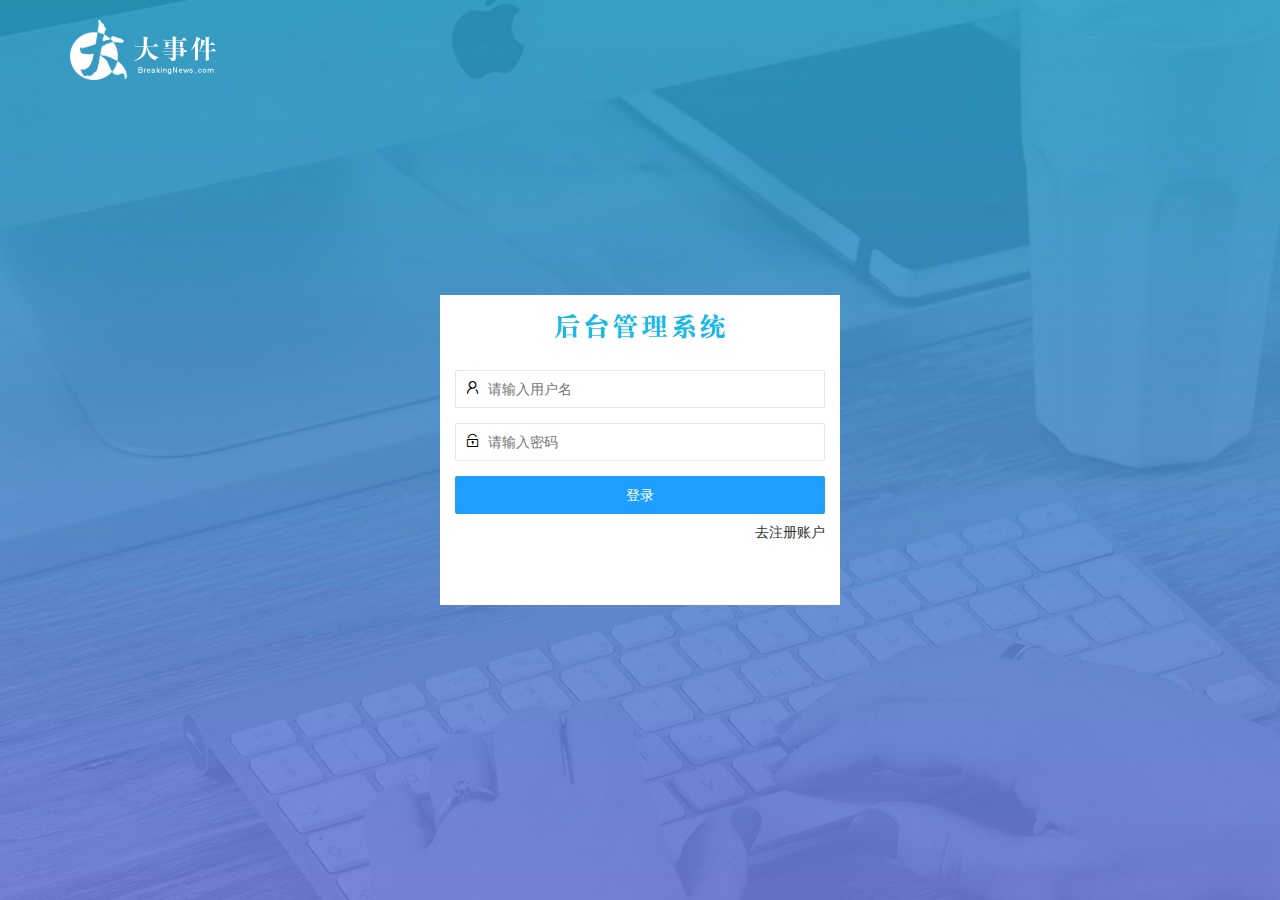
==== commit 63e1d047: "完成了登录和注册" ====
--- a/login.html
+++ b/login.html
@@ -6,12 +6,69 @@
     <meta http-equiv="X-UA-Compatible" content="IE=edge">
     <meta name="viewport" content="width=device-width, initial-scale=1.0">
     <title>大事件</title>
-    <!-- <link rel="stylesheet" href="assets/lib/layui/css/layui.css"> -->
+    <link rel="stylesheet" href="assets/lib/layui/css/layui.css">
     <link rel="stylesheet" href="/assets/css/login.css">
 </head>
 
 <body>
+    <!-- 图标 -->
+    <div class="layui-main"><img src="assets/images1/logo.png" alt=""></div>
+    <!-- 登录模块 -->
+    <div class="login">
+        <div class="login-box">
+            <!-- 标题 -->
+            <div class="title-box"><img src="assets/images1/login_title.png" alt=""></div>
+            <!-- 登录注册 -->
+            <form class="layui-form" action="" id="form_login">
+                <div class="lay-form-item">
+                    <i class="layui-icon layui-icon-username" style="font-size: 15px; color: #000;"></i>
+                    <input type="text" name="username" required lay-verify="required" placeholder="请输入用户名"
+                        autocomplete="off" class="layui-input">
+                </div>
+                <div class="lay-form-item">
+                    <i class="layui-icon layui-icon-password" style="font-size: 15px; color: #000;"></i>
+                    <input type="password" name="password" required lay-verify="required|psw" placeholder="请输入密码"
+                        autocomplete="off" class="layui-input">
+                </div>
+                <button class="layui-btn layui-btn-fluid  layui-btn-normal" lay-submit lay-filter="formDemo"
+                    type="submit">登录</button>
+                <div class="login-end"><a href="javascript:;" class="link-reg">去注册账户</a></div>
+            </form>
 
+        </div>
+        <div class="reg-box">
+            <!-- 标题 -->
+            <div class="title-box"><img src="assets/images1/login_title.png" alt=""></div>
+            <!-- 登录注册 -->
+            <form class="layui-form" id="form_reg">
+                <div class="lay-form-item">
+                    <i class="layui-icon layui-icon-username" style="font-size: 15px; color: #000;"></i>
+                    <input type="text" name="username" required lay-verify="required" placeholder="请输入用户名"
+                        autocomplete="off" class="layui-input first">
+                </div>
+                <div class="lay-form-item">
+                    <i class="layui-icon layui-icon-password" style="font-size: 15px; color: #000;"></i>
+                    <input type="password" name="password" required lay-verify="required|psw" placeholder="请输入密码"
+                        autocomplete="off" class="layui-input" id="psw">
+                </div>
+                <div class="lay-form-item">
+                    <i class="layui-icon layui-icon-password" style="font-size: 15px; color: #000;"></i>
+                    <input type="password" name="repassword" required lay-verify="required|psw" placeholder="再次输入密码"
+                        autocomplete="off" class="layui-input" id="repsw">
+                </div>
+                <button class="layui-btn layui-btn-fluid  layui-btn-normal" lay-submit lay-filter="formDemo"
+                    id="reg-end" type="submit">注册</button>
+                <div class="reg-end"><a href="javascript:;" class="link-login">去登录</a></div>
+            </form>
+
+
+        </div>
+
+    </div>
+    <script src="assets/lib/layui/layui.all.js"></script>
+    <script src="assets/lib/jquery.js"></script>
+    <script src="assets/js/baseAPI.js"></script>
+    <script src="assets/js/login.js"></script>
 
 </body>
 
--- a/assets/css/login.css
+++ b/assets/css/login.css
@@ -2,9 +2,65 @@
 html {
     margin: 0;
     padding: 0;
-    background-color: antiquewhite;
+    /* background-color: antiquewhite; */
     width: 100%;
     height: 100%;
-    background: url(assets\images\login_bg.jpg);
+    background: url(../images1/login_bg.jpg) no-repeat center;
+    background-size: cover;
+}
 
+.layui-main {
+    padding-top: 20px;
+}
+
+.login {
+    width: 400px;
+    height: 310px;
+    background-color: #fff;
+    position: absolute;
+    top: 50%;
+    left: 50%;
+    transform: translate(-50%, -50%);
+}
+
+.title-box {
+    height: 60px;
+    line-height: 60px;
+    text-align: center;
+}
+
+.layui-form {
+    padding: 0 15px;
+}
+
+.lay-form-item {
+    position: relative;
+}
+
+.layui-form .layui-icon {
+    position: absolute;
+    top: 10px;
+    left: 10px;
+}
+
+.layui-input {
+    margin: 15px 0;
+    padding-left: 32px;
+
+}
+
+.first {
+    margin-top: 0;
+}
+
+.login-end,
+.reg-end {
+    display: flex;
+    justify-content: flex-end;
+    margin: 10px 0;
+
+}
+
+.reg-box {
+    display: none;
 }